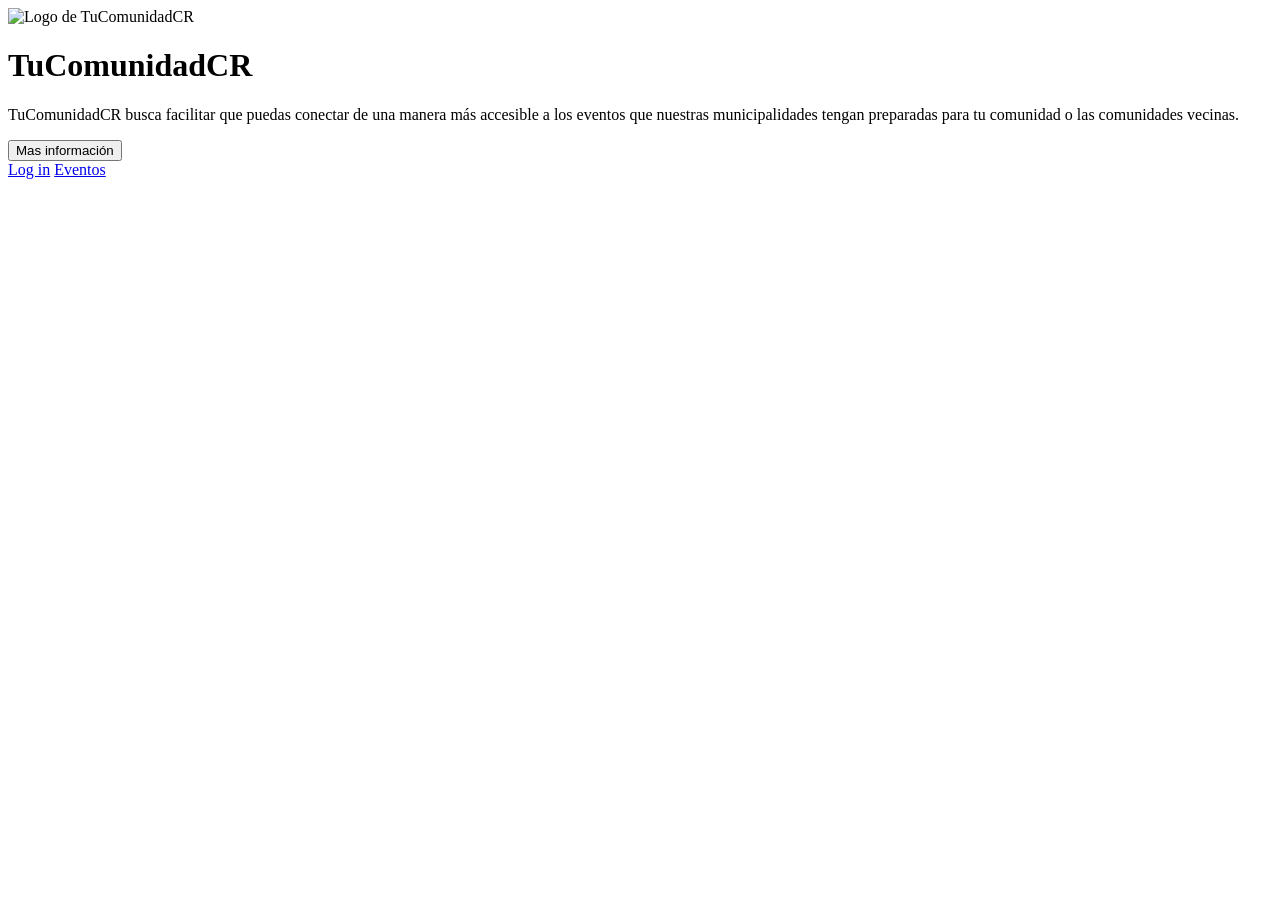
==== Index.html @ 7e486d3b "AJustes para github pages" ====
<!DOCTYPE html>
<html lang="es">
<head>
    <meta charset="UTF-8">
    <meta name="viewport" content="width=device-width, initial-scale=1.0">
    <meta name="description"
        content="TuComunidadCR es la plataforma líder en Costa Rica para descubrir y participar en eventos dentro de tu comunidad.">
    <meta name="keywords"
        content="Eventos Municipales, Costa Rica, comunidad, Actividad al Aire Libre">
    <meta name="author" content="MiComunidadCR">
    <title>TuComunidadCR | Inicio</title>

    <!-- Favicon clásico -->
    <link rel="shortcut icon" href="../Images/logoBlack.png" type="image/png">

    <!-- CSS -->
    <link rel="stylesheet" href="../Css/IndexCss.css">
</head>
<body>

<main>
    <div id="hero">
        <!-- Logo -->
        <div id="logo-img">
            <img src="../Images/logoWhite.png" alt="Logo de TuComunidadCR" width="150">
        </div>

        <!-- Título -->
        <h1 id="main-title" >TuComunidadCR</h1>

        <!-- Texto Dinamico -->
        <p id="intro-text"></p>
            <div id="buttons-container">
            <button onclick="siguienteParrafo()">Mas información</button>
        </div>

        <!-- Botones -->
        <div id="buttons-container">
            <a id="login-btn" href="Login.html">Log in</a>
            <a id="events-btn" href="Main.html">Eventos</a>
        </div>
    </div>
</main>
<Script src="../JS/scriptIndex.js"></Script>
</body>
</html>
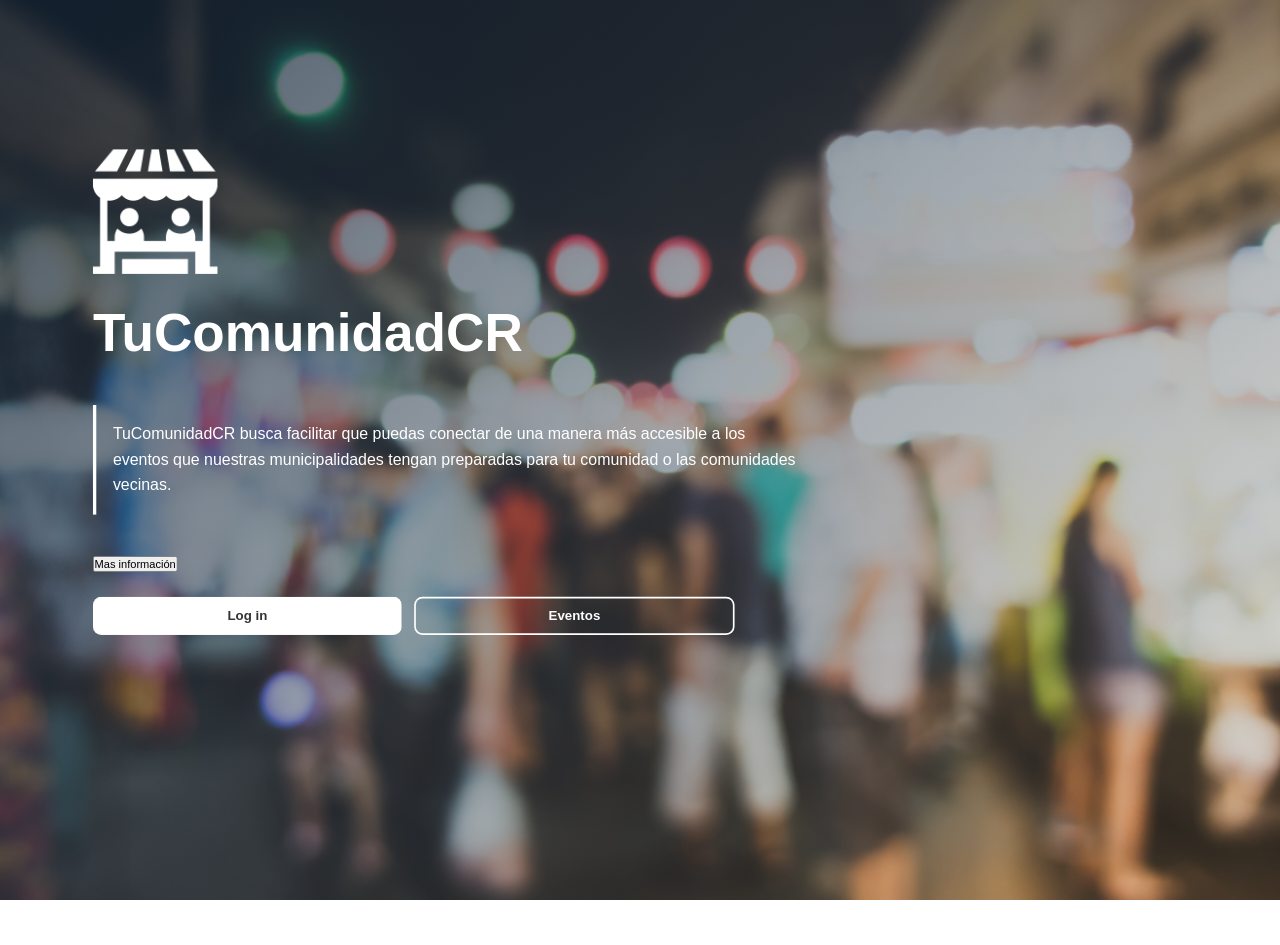
==== commit 25baf374: "Cambios en las rutas de las imágenes y archivos JSON para corregir errores de carga." ====
--- a/Index.html
+++ b/Index.html
@@ -1,46 +1,54 @@
-<!DOCTYPE html>
+<!doctype html>
 <html lang="es">
-<head>
-    <meta charset="UTF-8">
-    <meta name="viewport" content="width=device-width, initial-scale=1.0">
-    <meta name="description"
-        content="TuComunidadCR es la plataforma líder en Costa Rica para descubrir y participar en eventos dentro de tu comunidad.">
-    <meta name="keywords"
-        content="Eventos Municipales, Costa Rica, comunidad, Actividad al Aire Libre">
-    <meta name="author" content="MiComunidadCR">
+  <head>
+    <meta charset="UTF-8" />
+    <meta name="viewport" content="width=device-width, initial-scale=1.0" />
+    <meta
+      name="description"
+      content="TuComunidadCR es la plataforma líder en Costa Rica para descubrir y participar en eventos dentro de tu comunidad."
+    />
+    <meta
+      name="keywords"
+      content="Eventos Municipales, Costa Rica, comunidad, Actividad al Aire Libre"
+    />
+    <meta name="author" content="MiComunidadCR" />
     <title>TuComunidadCR | Inicio</title>
 
     <!-- Favicon clásico -->
-    <link rel="shortcut icon" href="../Images/logoBlack.png" type="image/png">
+    <link rel="shortcut icon" href="./IMAGES/logoGREY.jpeg" type="image/png" />
 
     <!-- CSS -->
-    <link rel="stylesheet" href="../Css/IndexCss.css">
-</head>
-<body>
-
-<main>
-    <div id="hero">
+    <link rel="stylesheet" href="./CSS/IndexCss.css" />
+  </head>
+  <body>
+    <main>
+      <div id="hero">
         <!-- Logo -->
         <div id="logo-img">
-            <img src="../Images/logoWhite.png" alt="Logo de TuComunidadCR" width="150">
+          <img
+            src="./IMAGES/logoWhite.png"
+            alt="Logo de TuComunidadCR"
+            width="150"
+          />
         </div>
 
         <!-- Título -->
-        <h1 id="main-title" >TuComunidadCR</h1>
+        <h1 id="main-title">TuComunidadCR</h1>
 
         <!-- Texto Dinamico -->
         <p id="intro-text"></p>
-            <div id="buttons-container">
-            <button onclick="siguienteParrafo()">Mas información</button>
+        <div id="buttons-container">
+          <button onclick="siguienteParrafo()">Mas información</button>
         </div>
 
         <!-- Botones -->
         <div id="buttons-container">
-            <a id="login-btn" href="Login.html">Log in</a>
-            <a id="events-btn" href="Main.html">Eventos</a>
+          <a id="login-btn" href="./HTML/Login.html">Log in</a>
+          <a id="events-btn" href="./HTML/Main.html">Eventos</a
+          >
         </div>
-    </div>
-</main>
-<Script src="../JS/scriptIndex.js"></Script>
-</body>
+      </div>
+    </main>
+    <script src="./JS/scriptIndex.js"></script>
+  </body>
 </html>
--- a/CSS/IndexCss.css
+++ b/CSS/IndexCss.css
@@ -0,0 +1,186 @@
+/* ===== RESETEO GLOBAL ===== */
+/* Elimina márgenes y padding por defecto, y aplica box-sizing para mejor control del tamaño */
+* {
+  margin: 0;
+  padding: 0;
+  box-sizing: border-box;
+}
+
+/* ===== FONDO DE LA PÁGINA ===== */
+/* Configura la imagen de fondo con un degradado azul a transparente superpuesto */
+html {
+  height: 100%;
+  background-image: 
+        /* Degradado azul oscuro (opacity 70%) a transparente */
+    linear-gradient(
+      135deg,
+      rgba(5, 26, 50, 0.7) 0%,
+      rgba(9, 42, 83, 0.3) 50%,
+      rgba(0, 0, 0, 0) 100%
+    ),
+    /* Imagen de fondo */ url("../IMAGES/indexBackground.jpg");
+  background-size: cover;
+  background-attachment: fixed;
+  background-position: center;
+  background-repeat: no-repeat;
+}
+
+/* ===== CUERPO DE LA PÁGINA ===== */
+/* Usa flexbox para centrar el contenido verticalmente */
+body {
+  height: 105%;
+  width: 111%;
+  display: flex;
+  align-items: center;
+  transform: scale(0.83);
+  transform-origin: top left;
+}
+
+/* ===== CONTENEDOR PRINCIPAL ===== */
+/* Ocupa todo el ancho y alto, usa flexbox para centrar */
+main {
+  width: 100%;
+  height: 100%;
+  display: flex;
+  align-items: center;
+}
+
+/* ===== SECCIÓN HERO (contenedor principal del contenido) ===== */
+/* Organiza el contenido en columna con espaciado entre elementos */
+#hero {
+  display: flex;
+  flex-direction: column;
+  justify-content: flex-start;
+  padding: 4rem 4rem;
+  gap: 10px; /*espacio uniforme de 20 píxeles entre cada elemento hijo dentro del contenedor*/
+  max-width: 1000px;
+  margin-left: 3rem;
+}
+
+/* ===== LOGO ===== */
+/* Establece el tamaño del logo */
+#logo-img img {
+  width: 150px;
+  height: auto;
+}
+
+/* ===== TÍTULO PRINCIPAL (H1) ===== */
+h1 {
+  color: white;
+  font-size: 4em;
+  font-weight: bold;
+  margin: 20px 0;
+  font-family: Arial, sans-serif;
+}
+
+/* ===== PÁRRAFO DE DESCRIPCIÓN ===== */
+/* Texto con fondo oscuro semitransparente y borde azul */
+p {
+  color: white;
+  padding: 20px;
+  border-left: 4px solid #ffffff;
+  font-size: 1.2em;
+  line-height: 1.6;
+  font-family: Raleway, sans-serif;
+  margin: 20px 0;
+}
+
+/* ===== CONTENEDOR DE BOTONES ===== */
+/* Agrupa los botones de forma horizontal con espaciado */
+#buttons-container {
+  display: flex;
+  gap: 15px;
+  margin-top: 20px;
+}
+
+/* ===== ESTILOS GENERALES DE ENLACES/BOTONES ===== */
+/* Aplica estilo base a todos los botones */
+a {
+  padding: 12px 10rem;
+  border-radius: 10px;
+  text-decoration: none;
+  font-weight: bold;
+  font-size: 1em;
+  font-family: Arial, sans-serif;
+  border: 2px solid transparent;
+  transition: all 0.3s ease;
+}
+
+/* ===== BOTÓN "LOG IN" (primer botón) ===== */
+/* Fondo blanco, texto oscuro */
+#login-btn {
+  background-color: white;
+  color: #333;
+}
+
+/* Efecto al pasar el ratón sobre el botón Log in */
+#login-btn:hover {
+  transform: translateY(-5px);
+}
+
+/* ===== BOTÓN "EVENTOS" (segundo botón) ===== */
+/* Fondo transparente, borde blanco, texto blanco */
+#events-btn {
+  background-color: transparent;
+  color: white;
+  border: 2px solid white;
+}
+
+/* Efecto al pasar el ratón sobre el botón Eventos */
+#events-btn:hover {
+  transform: translateY(-5px);
+}
+
+/* ===== DISEÑO RESPONSIVO (tablets y móviles) ===== */
+/* Ajusta los tamaños para pantallas menores a 768px */
+@media (max-width: 768px) {
+  /* Centra el hero en móvil */
+  #hero {
+    padding: 2rem 1.5rem;
+    margin-left: auto;
+    margin-right: auto;
+    max-width: 100%;
+    width: 100%;
+    align-items: center;
+    text-align: center;
+  }
+
+  /* Ajusta el logo para móvil */
+  #logo-img img {
+    width: 100px;
+  }
+
+  /* Reduce el tamaño del título en móvil */
+  h1 {
+    font-size: 2.2em;
+    margin: 15px 0;
+  }
+
+  /* Ajusta el párrafo para móvil */
+  p {
+    border-top: 4px solid #ffffff;
+    border-left: none;
+    font-size: 0.9em;
+    padding: 15px;
+    margin: 15px 0;
+  }
+
+  /* Ajusta los botones para móvil */
+  #buttons-container {
+    flex-direction: column;
+    width: 100%;
+    gap: 10px;
+  }
+  #events-btn:hover {
+    background-color: #249e94;
+    border: none;
+    transform: translateY(0);
+  }
+
+  /* Hace que los botones ocupen todo el ancho en móvil */
+  a {
+    padding: 12px 20px;
+    width: 100%;
+    text-align: center;
+  }
+}
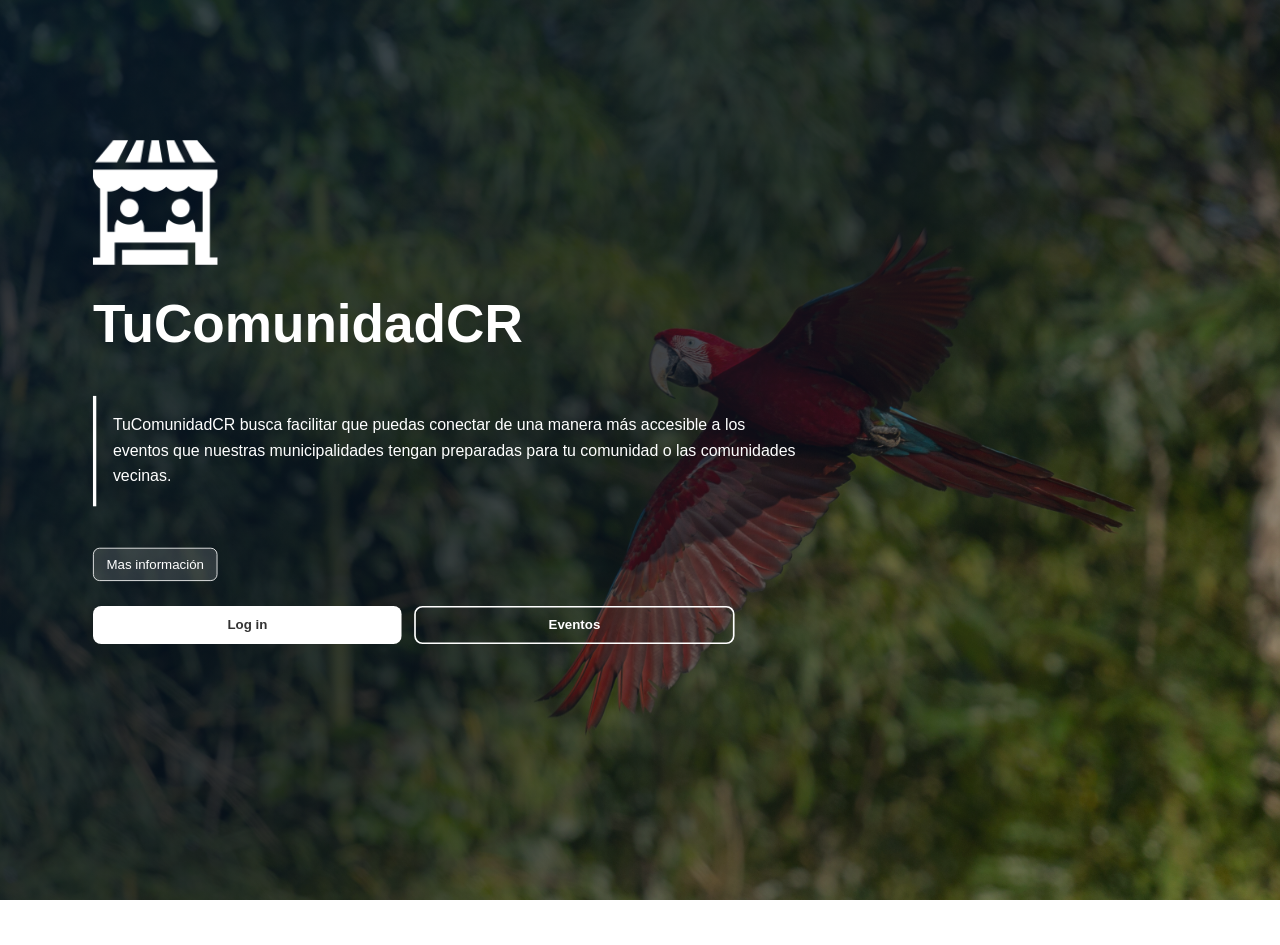
==== commit 89743a21: "Cambios en los CSS: -Corregir el responsivo -Modificar las cards de eventos" ====
--- a/Index.html
+++ b/Index.html
@@ -13,10 +13,8 @@
     />
     <meta name="author" content="MiComunidadCR" />
     <title>TuComunidadCR | Inicio</title>
-
     <!-- Favicon clásico -->
     <link rel="shortcut icon" href="./IMAGES/logoGREY.jpeg" type="image/png" />
-
     <!-- CSS -->
     <link rel="stylesheet" href="./CSS/IndexCss.css" />
   </head>
@@ -38,14 +36,15 @@
         <!-- Texto Dinamico -->
         <p id="intro-text"></p>
         <div id="buttons-container">
-          <button onclick="siguienteParrafo()">Mas información</button>
+          <button onclick="siguienteParrafo()" id="more-info-btn">
+            Mas información
+          </button>
         </div>
 
         <!-- Botones -->
         <div id="buttons-container">
           <a id="login-btn" href="./HTML/Login.html">Log in</a>
-          <a id="events-btn" href="./HTML/Main.html">Eventos</a
-          >
+          <a id="events-btn" href="./HTML/Main.html">Eventos</a>
         </div>
       </div>
     </main>
--- a/CSS/IndexCss.css
+++ b/CSS/IndexCss.css
@@ -15,7 +15,7 @@
     linear-gradient(
       135deg,
       rgba(5, 26, 50, 0.7) 0%,
-      rgba(9, 42, 83, 0.3) 50%,
+      rgba(8, 20, 34, 0.714) 50%,
       rgba(0, 0, 0, 0) 100%
     ),
     /* Imagen de fondo */ url("../IMAGES/indexBackground.jpg");
@@ -131,6 +131,18 @@
   transform: translateY(-5px);
 }
 
+#more-info-btn {
+  height: 40px;
+  width: 150px;
+  font-size: 1em;
+  border-radius: 8px;
+  background-color: #ffffff23;
+  color: #ffffff;
+  border: 1px solid #ffffff;
+  cursor: pointer;
+  transition: all 0.3s ease;
+}
+
 /* ===== DISEÑO RESPONSIVO (tablets y móviles) ===== */
 /* Ajusta los tamaños para pantallas menores a 768px */
 @media (max-width: 768px) {
@@ -141,23 +153,26 @@
     margin-right: auto;
     max-width: 100%;
     width: 100%;
-    align-items: center;
-    text-align: center;
+    display: flex; /* asegura flexbox */
+    flex-direction: column; /* organiza en columna */
+    align-items: center; /* centra horizontalmente */
+    text-align: center; /* centra texto */
   }
 
   /* Ajusta el logo para móvil */
   #logo-img img {
     width: 100px;
+    height: auto;
   }
 
   /* Reduce el tamaño del título en móvil */
-  h1 {
+  #main-title {
     font-size: 2.2em;
     margin: 15px 0;
   }
 
   /* Ajusta el párrafo para móvil */
-  p {
+  #intro-text {
     border-top: 4px solid #ffffff;
     border-left: none;
     font-size: 0.9em;
@@ -167,18 +182,23 @@
 
   /* Ajusta los botones para móvil */
   #buttons-container {
-    flex-direction: column;
+    display: flex;
+    flex-direction: column; /* apila los botones */
     width: 100%;
     gap: 10px;
-  }
+    margin-top: 15px;
+  }
+
+  /* Hover específico para el botón de eventos */
   #events-btn:hover {
-    background-color: #249e94;
+    background-color: #2ad449;
     border: none;
-    transform: translateY(0);
+    transform: none; /* evita movimiento en móvil */
   }
 
   /* Hace que los botones ocupen todo el ancho en móvil */
-  a {
+  #buttons-container a,
+  #buttons-container button {
     padding: 12px 20px;
     width: 100%;
     text-align: center;
